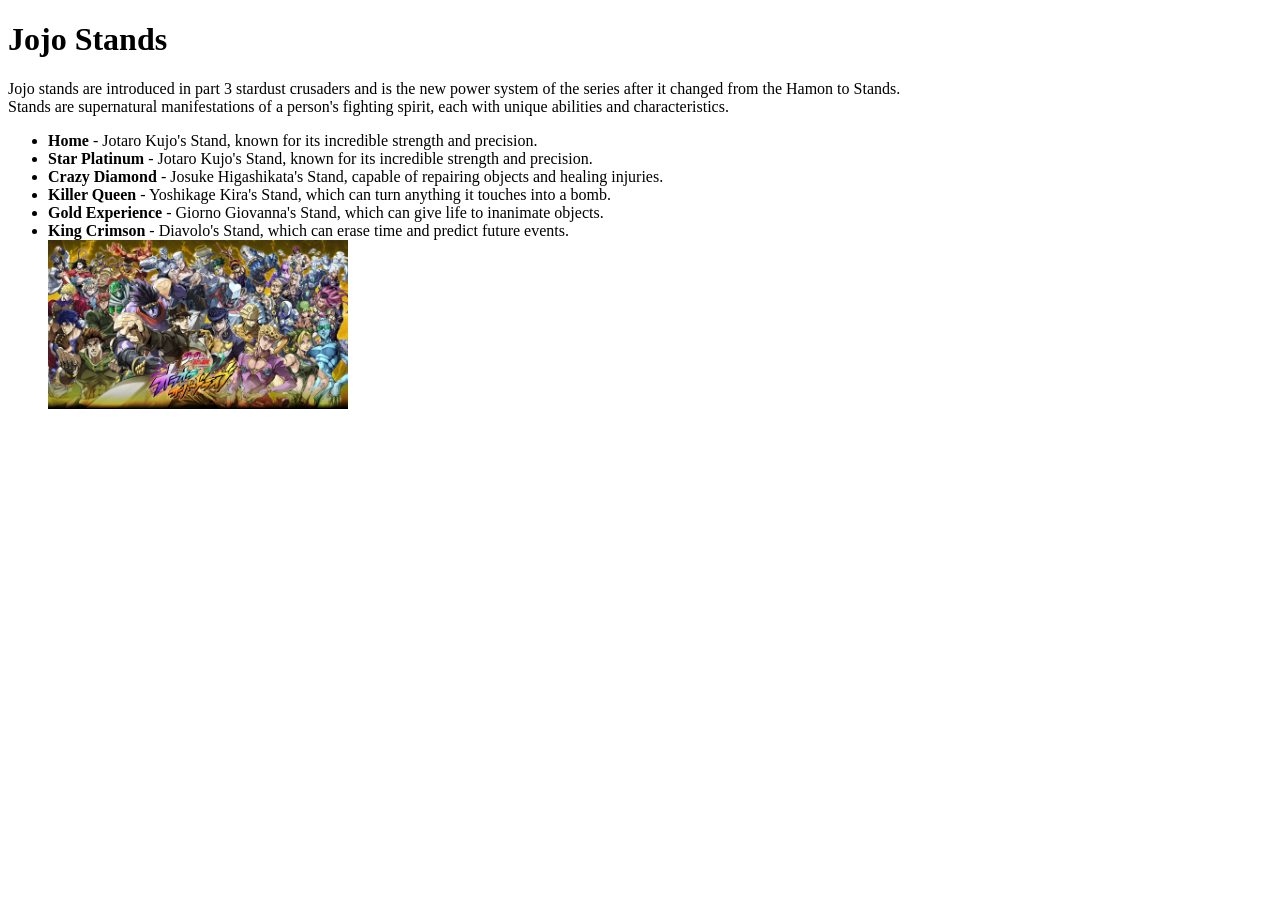
==== index.html @ 188b7add "Fixed the navigation made it work" ====
<!DOCTYPE html>
<html lang="en">
<head>
    <meta charset="UTF-8">
    <meta name="viewport" content="width=device-width, initial-scale=1.0">
    <title>Jojo Stands</title>
</head>
<body>
    <h1>Jojo Stands</h1>
    Jojo stands are introduced in part 3 stardust crusaders and is the new power system of the series after it changed from the Hamon to Stands.<br>
    Stands are supernatural manifestations of a person's fighting spirit, each with unique abilities and characteristics. 
    
    
    <ul>
        <li><strong>Home</strong> - Jotaro Kujo's Stand, known for its incredible strength and precision.</li>
        <li><strong>Star Platinum</strong> - Jotaro Kujo's Stand, known for its incredible strength and precision.</li>
        <li><strong>Crazy Diamond</strong> - Josuke Higashikata's Stand, capable of repairing objects and healing injuries.</li>
        <li><strong>Killer Queen</strong> - Yoshikage Kira's Stand, which can turn anything it touches into a bomb.</li>
        <li><strong>Gold Experience</strong> - Giorno Giovanna's Stand, which can give life to inanimate objects.</li>
        <li><strong>King Crimson</strong> - Diavolo's Stand, which can erase time and predict future events.</li>


        <img src="JoJoOraDora.png" alt="JoJo OraDora" style="width:300px;height:auto;">
    </ul>








    </body>







</html>
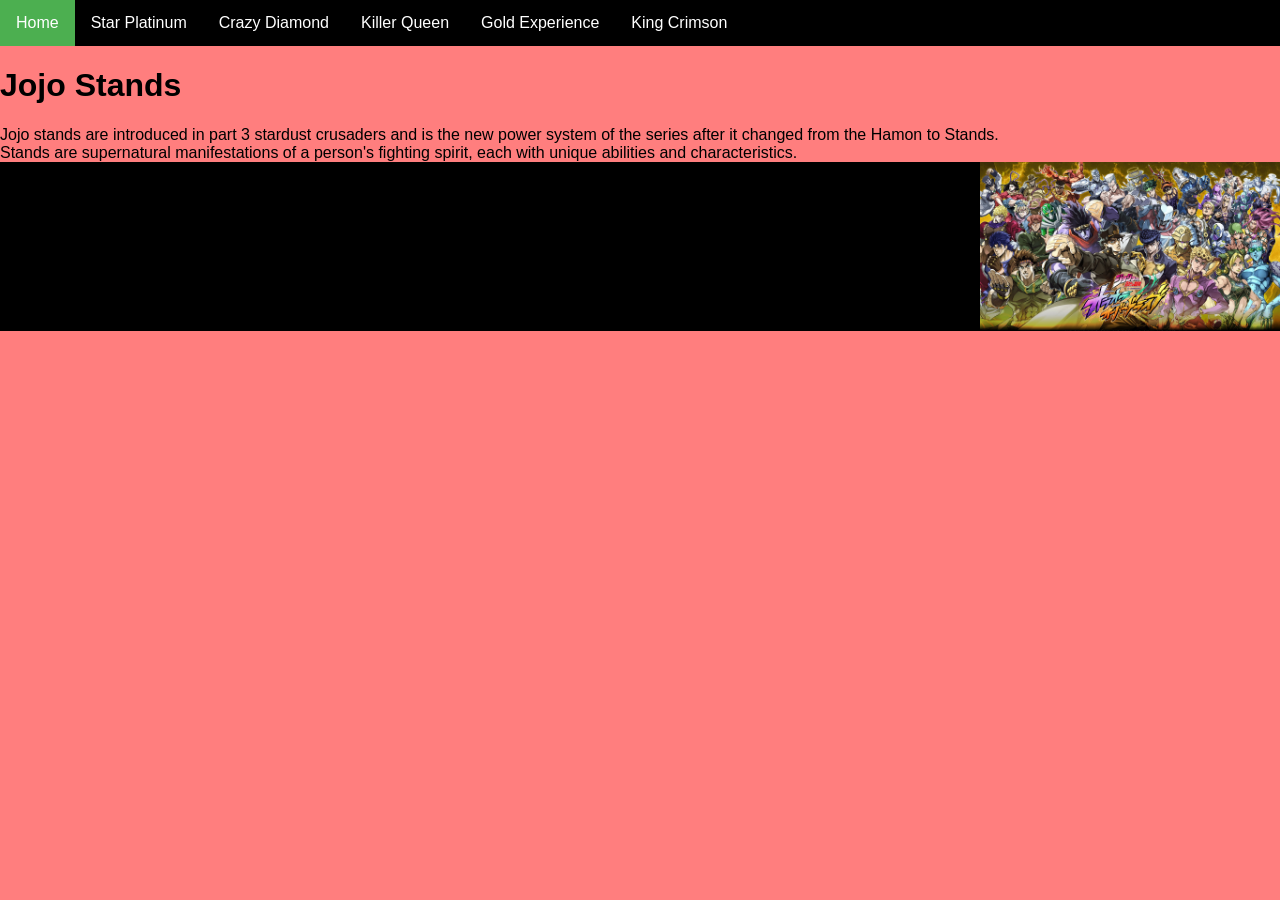
==== commit e182a7ca: "star platnium info added information and style css for star platnium" ====
--- a/index.html
+++ b/index.html
@@ -4,9 +4,25 @@
     <meta charset="UTF-8">
     <meta name="viewport" content="width=device-width, initial-scale=1.0">
     <title>Jojo Stands</title>
+
+ <meta charset="UTF-8">
+    <meta name="viewport" content="width=device-width, initial-scale=1.0">
+    <title>Jojo Stands</title>
+<link rel="stylesheet" href="style.css">
 </head>
 <body>
-    <h1>Jojo Stands</h1>
+    <ul>
+  <li><a class="active" href="index.html">Home</a></li>
+  <li><a  href="star platinum.html">Star Platinum</a></li>
+  <li><a  href="crazy diamond.html">Crazy Diamond</a></li>
+  <li><a  href="killer queen.html">Killer Queen</a></li>
+  <li><a href="gold experience.html">Gold Experience</a></li>
+  <li><a href="king crimson.html">King Crimson</a></li>
+
+</ul>
+
+
+<h1>Jojo Stands</h1>
     Jojo stands are introduced in part 3 stardust crusaders and is the new power system of the series after it changed from the Hamon to Stands.<br>
     Stands are supernatural manifestations of a person's fighting spirit, each with unique abilities and characteristics. 
     
@@ -20,7 +36,11 @@
         <li><strong>King Crimson</strong> - Diavolo's Stand, which can erase time and predict future events.</li>
 
 
-        <img src="JoJoOraDora.png" alt="JoJo OraDora" style="width:300px;height:auto;">
+        <img src="JoJoOraDora.png" alt="JoJo OraDora" style="width: 300px; height: auto;">
+  
+  
+  
+  
     </ul>
 
 
@@ -30,7 +50,13 @@
 
 
 
-    </body>
+
+
+
+
+</body>
+
+
 
 
 
--- a/style.css
+++ b/style.css
@@ -0,0 +1,36 @@
+/* style.css */
+body {
+  font-family: Arial, sans-serif;
+  background-color: #ff7e7e;
+  margin: 0;
+  padding: 0;
+} 
+
+h2, p {
+  margin: 20px;
+}
+
+ul {
+  list-style-type: none;
+  margin: 0;
+  padding: 0;
+  background-color: #000000;
+  display: flex;
+}
+
+ul li a {
+  display: block;
+  color: rgb(255, 255, 255);
+  padding: 14px 16px;
+  text-decoration: none;
+}
+
+ul li a:hover {
+  background-color: #ff0000;
+}
+
+ul li a.active {
+  background-color: #4CAF50;
+}
+
+/* End of style.css */
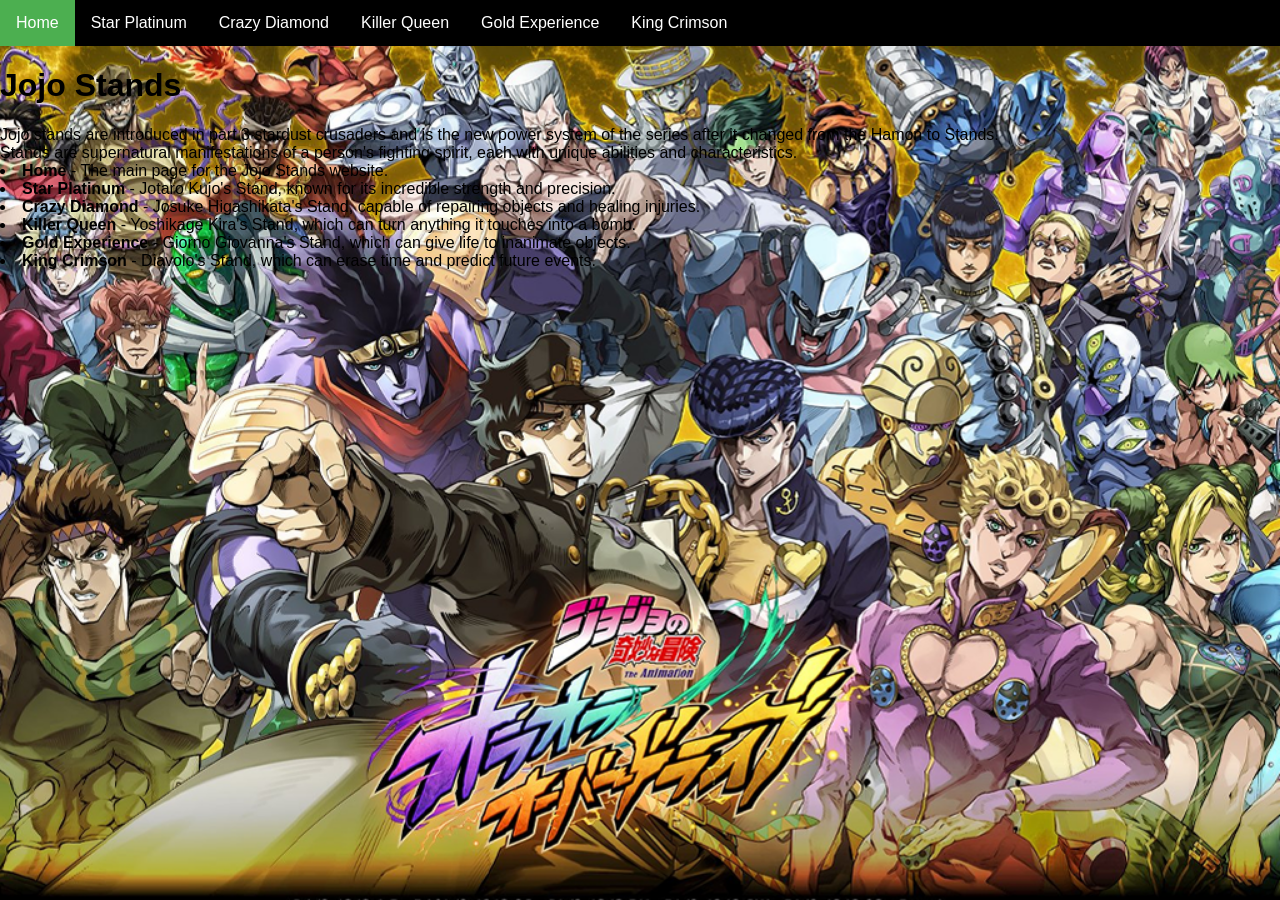
==== commit 68450247: "Added images for star plat and homepage fixed black bar" ====
--- a/index.html
+++ b/index.html
@@ -8,7 +8,8 @@
  <meta charset="UTF-8">
     <meta name="viewport" content="width=device-width, initial-scale=1.0">
     <title>Jojo Stands</title>
-<link rel="stylesheet" href="style.css">
+<link rel="stylesheet" href="style.css" href="index.css">
+<link rel="stylesheet" href="index.css">
 </head>
 <body>
     <ul>
@@ -27,8 +28,8 @@
     Stands are supernatural manifestations of a person's fighting spirit, each with unique abilities and characteristics. 
     
     
-    <ul>
-        <li><strong>Home</strong> - Jotaro Kujo's Stand, known for its incredible strength and precision.</li>
+
+        <li><strong>Home</strong> - The main page for the Jojo Stands website.</li>
         <li><strong>Star Platinum</strong> - Jotaro Kujo's Stand, known for its incredible strength and precision.</li>
         <li><strong>Crazy Diamond</strong> - Josuke Higashikata's Stand, capable of repairing objects and healing injuries.</li>
         <li><strong>Killer Queen</strong> - Yoshikage Kira's Stand, which can turn anything it touches into a bomb.</li>
@@ -36,15 +37,12 @@
         <li><strong>King Crimson</strong> - Diavolo's Stand, which can erase time and predict future events.</li>
 
 
-        <img src="JoJoOraDora.png" alt="JoJo OraDora" style="width: 300px; height: auto;">
+        
   
   
   
   
-    </ul>
-
-
-
+ 
 
 
 
--- a/index.css
+++ b/index.css
@@ -0,0 +1,46 @@
+/* style.css */
+body {
+  font-family: Arial, sans-serif;
+  background-color: #ffffff;
+  margin: 0;
+  padding: 0;
+
+
+
+  background-image: url("JoJoOraDora.png"); /* Replace with your image path */
+  background-repeat: no-repeat; /* Prevents the image from tiling */
+  background-size: cover;      /* Scales the image to cover the entire element */
+  background-position: center; /* Centers the image */
+  background-attachment: fixed; /* Keeps the image fixed during scrolling (optional parallax effect) */
+}
+
+
+h2, p {
+  margin: 20px;
+}
+
+ul {
+  list-style-type: none;
+  margin: 0;
+  padding: 0;
+  background-color: #000000;
+  display: flex;
+}
+
+ul li a {
+  display: block;
+  color: white;
+  padding: 14px 16px;
+  text-decoration: none;
+}
+
+ul li a:hover {
+  background-color: #ff0000;
+}
+
+ul li a.active {
+  background-color: #4CAF50;
+}
+
+/* End of style.css */
+
--- a/index.css
+++ b/index.css
@@ -0,0 +1,46 @@
+/* style.css */
+body {
+  font-family: Arial, sans-serif;
+  background-color: #ffffff;
+  margin: 0;
+  padding: 0;
+
+
+
+  background-image: url("JoJoOraDora.png"); /* Replace with your image path */
+  background-repeat: no-repeat; /* Prevents the image from tiling */
+  background-size: cover;      /* Scales the image to cover the entire element */
+  background-position: center; /* Centers the image */
+  background-attachment: fixed; /* Keeps the image fixed during scrolling (optional parallax effect) */
+}
+
+
+h2, p {
+  margin: 20px;
+}
+
+ul {
+  list-style-type: none;
+  margin: 0;
+  padding: 0;
+  background-color: #000000;
+  display: flex;
+}
+
+ul li a {
+  display: block;
+  color: white;
+  padding: 14px 16px;
+  text-decoration: none;
+}
+
+ul li a:hover {
+  background-color: #ff0000;
+}
+
+ul li a.active {
+  background-color: #4CAF50;
+}
+
+/* End of style.css */
+
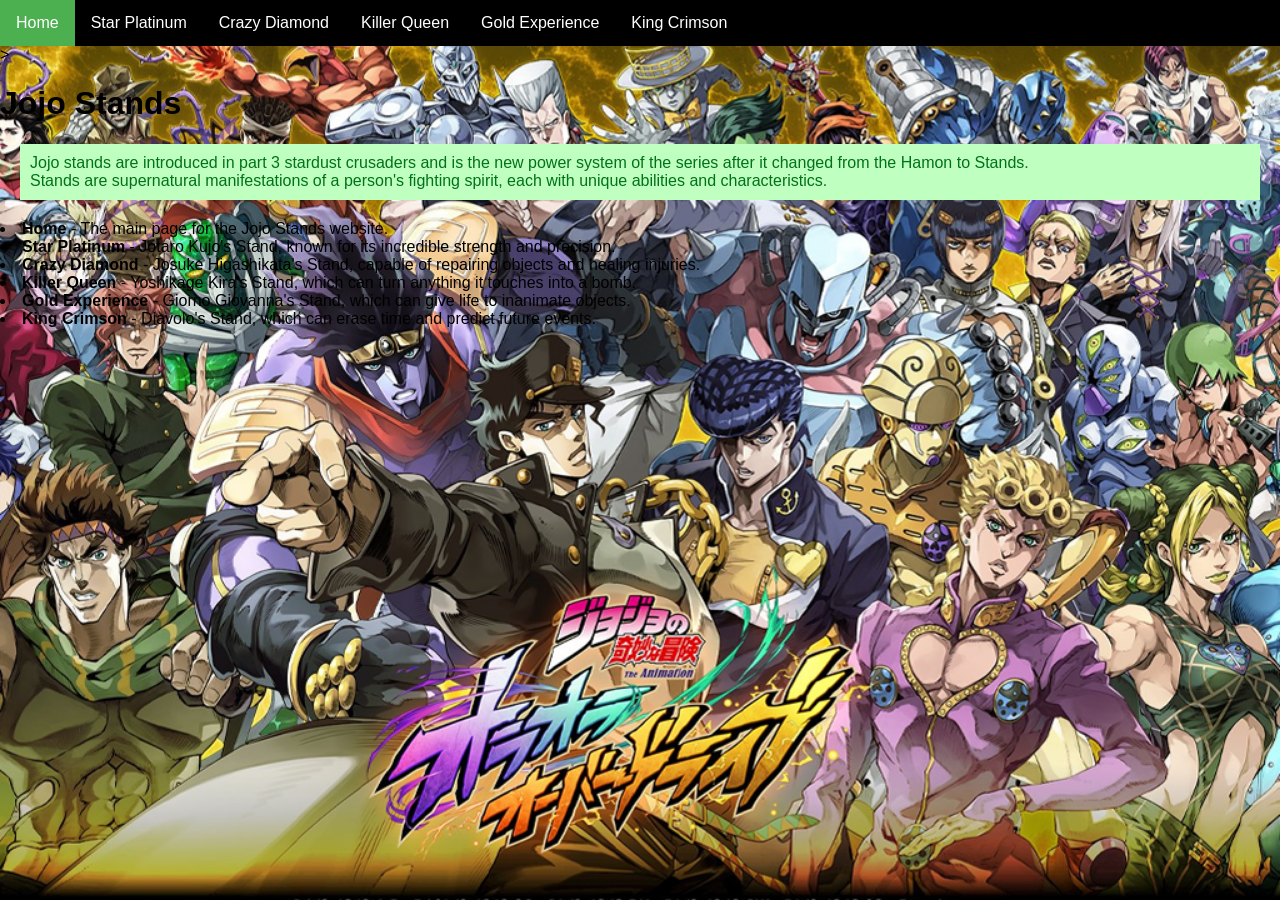
==== commit 7eb3cbad: "added info to all characters Need new homepage because hard to read" ====
--- a/index.html
+++ b/index.html
@@ -14,27 +14,27 @@
 <body>
     <ul>
   <li><a class="active" href="index.html">Home</a></li>
-  <li><a  href="star platinum.html">Star Platinum</a></li>
-  <li><a  href="crazy diamond.html">Crazy Diamond</a></li>
-  <li><a  href="killer queen.html">Killer Queen</a></li>
-  <li><a href="gold experience.html">Gold Experience</a></li>
-  <li><a href="king crimson.html">King Crimson</a></li>
+  <li><a  href="starplatinum.html">Star Platinum</a></li>
+  <li><a  href="crazydiamond.html">Crazy Diamond</a></li>
+  <li><a  href="killerqueen.html">Killer Queen</a></li>
+  <li><a href="goldexperience.html">Gold Experience</a></li>
+  <li><a href="kingcrimson.html">King Crimson</a></li>
 
 </ul>
 
 
-<h1>Jojo Stands</h1>
-    Jojo stands are introduced in part 3 stardust crusaders and is the new power system of the series after it changed from the Hamon to Stands.<br>
-    Stands are supernatural manifestations of a person's fighting spirit, each with unique abilities and characteristics. 
+><h1>Jojo Stands</h1>
+    <p class="text-block">Jojo stands are introduced in part 3 stardust crusaders and is the new power system of the series after it changed from the Hamon to Stands.<br>
+    Stands are supernatural manifestations of a person's fighting spirit, each with unique abilities and characteristics. </p>
     
     
 
-        <li><strong>Home</strong> - The main page for the Jojo Stands website.</li>
+       <li><strong>Home</strong> - The main page for the Jojo Stands website.</li>
         <li><strong>Star Platinum</strong> - Jotaro Kujo's Stand, known for its incredible strength and precision.</li>
         <li><strong>Crazy Diamond</strong> - Josuke Higashikata's Stand, capable of repairing objects and healing injuries.</li>
         <li><strong>Killer Queen</strong> - Yoshikage Kira's Stand, which can turn anything it touches into a bomb.</li>
         <li><strong>Gold Experience</strong> - Giorno Giovanna's Stand, which can give life to inanimate objects.</li>
-        <li><strong>King Crimson</strong> - Diavolo's Stand, which can erase time and predict future events.</li>
+        <li><strong>King Crimson</strong> - Diavolo's Stand, which can erase time and predict future events.</li> 
 
 
         
--- a/index.css
+++ b/index.css
@@ -12,6 +12,15 @@
   background-size: cover;      /* Scales the image to cover the entire element */
   background-position: center; /* Centers the image */
   background-attachment: fixed; /* Keeps the image fixed during scrolling (optional parallax effect) */
+
+  .text-block {
+    background-color: rgb(191, 255, 191); /* Covers full block width */
+    color: rgb(0, 114, 25);
+    padding: 10px;               /* Adds space around text */ }
+
+
+
+
 }
 
 
--- a/index.css
+++ b/index.css
@@ -12,6 +12,15 @@
   background-size: cover;      /* Scales the image to cover the entire element */
   background-position: center; /* Centers the image */
   background-attachment: fixed; /* Keeps the image fixed during scrolling (optional parallax effect) */
+
+  .text-block {
+    background-color: rgb(191, 255, 191); /* Covers full block width */
+    color: rgb(0, 114, 25);
+    padding: 10px;               /* Adds space around text */ }
+
+
+
+
 }
 
 
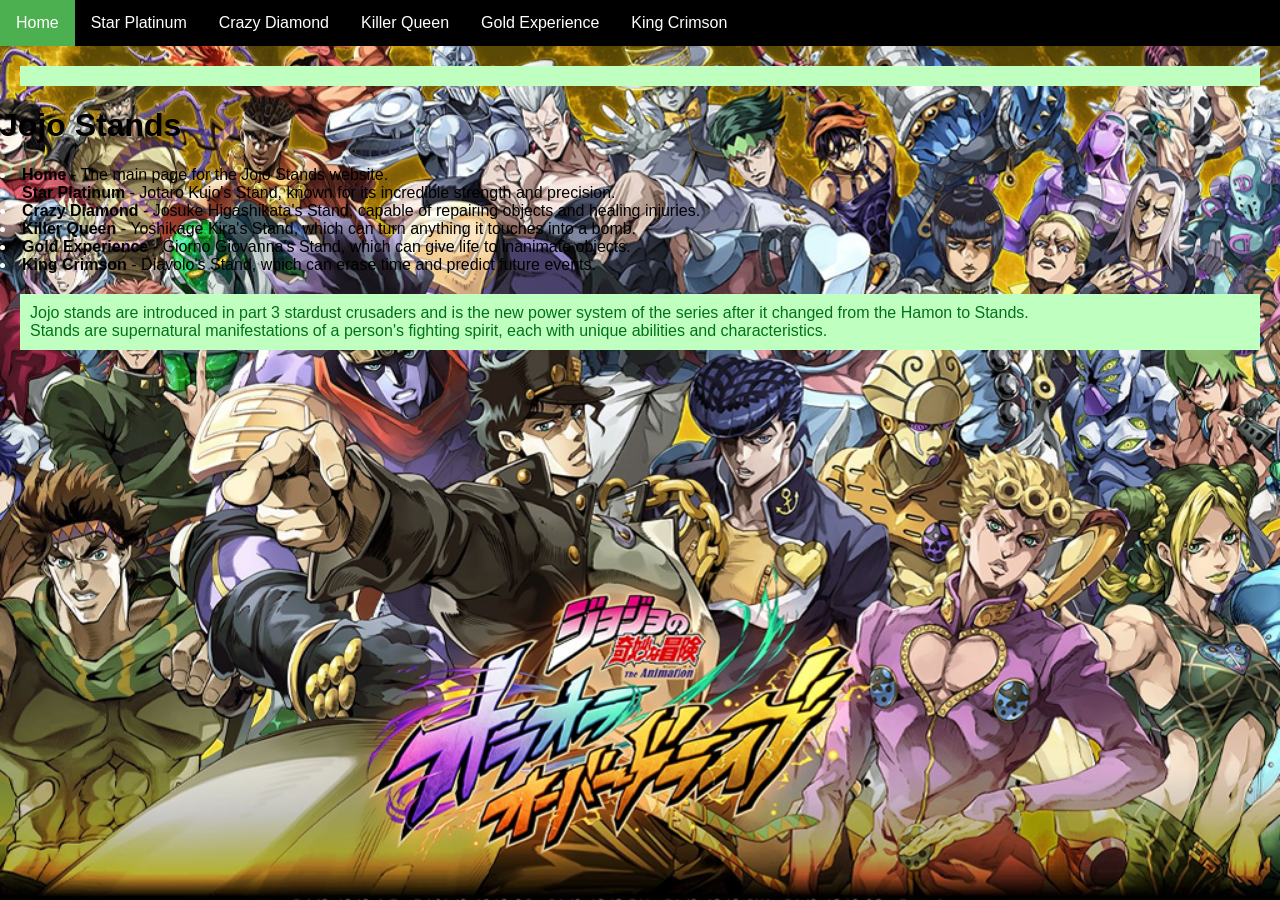
==== commit 08916fa6: "home page almost done" ====
--- a/index.html
+++ b/index.html
@@ -23,9 +23,8 @@
 </ul>
 
 
-><h1>Jojo Stands</h1>
-    <p class="text-block">Jojo stands are introduced in part 3 stardust crusaders and is the new power system of the series after it changed from the Hamon to Stands.<br>
-    Stands are supernatural manifestations of a person's fighting spirit, each with unique abilities and characteristics. </p>
+<p class="text-block"><h1>Jojo Stands</h1></p>
+    
     
     
 
@@ -37,7 +36,8 @@
         <li><strong>King Crimson</strong> - Diavolo's Stand, which can erase time and predict future events.</li> 
 
 
-        
+        <p class="text-block">Jojo stands are introduced in part 3 stardust crusaders and is the new power system of the series after it changed from the Hamon to Stands.<br>
+    Stands are supernatural manifestations of a person's fighting spirit, each with unique abilities and characteristics. </p>
   
   
   
--- a/index.css
+++ b/index.css
@@ -51,5 +51,16 @@
   background-color: #4CAF50;
 }
 
+
+li::marker {
+  color: white;
+  background: red; /* Works in some browsers */
+}
+
+
+
+
+
+
 /* End of style.css */
 
--- a/index.css
+++ b/index.css
@@ -51,5 +51,16 @@
   background-color: #4CAF50;
 }
 
+
+li::marker {
+  color: white;
+  background: red; /* Works in some browsers */
+}
+
+
+
+
+
+
 /* End of style.css */
 
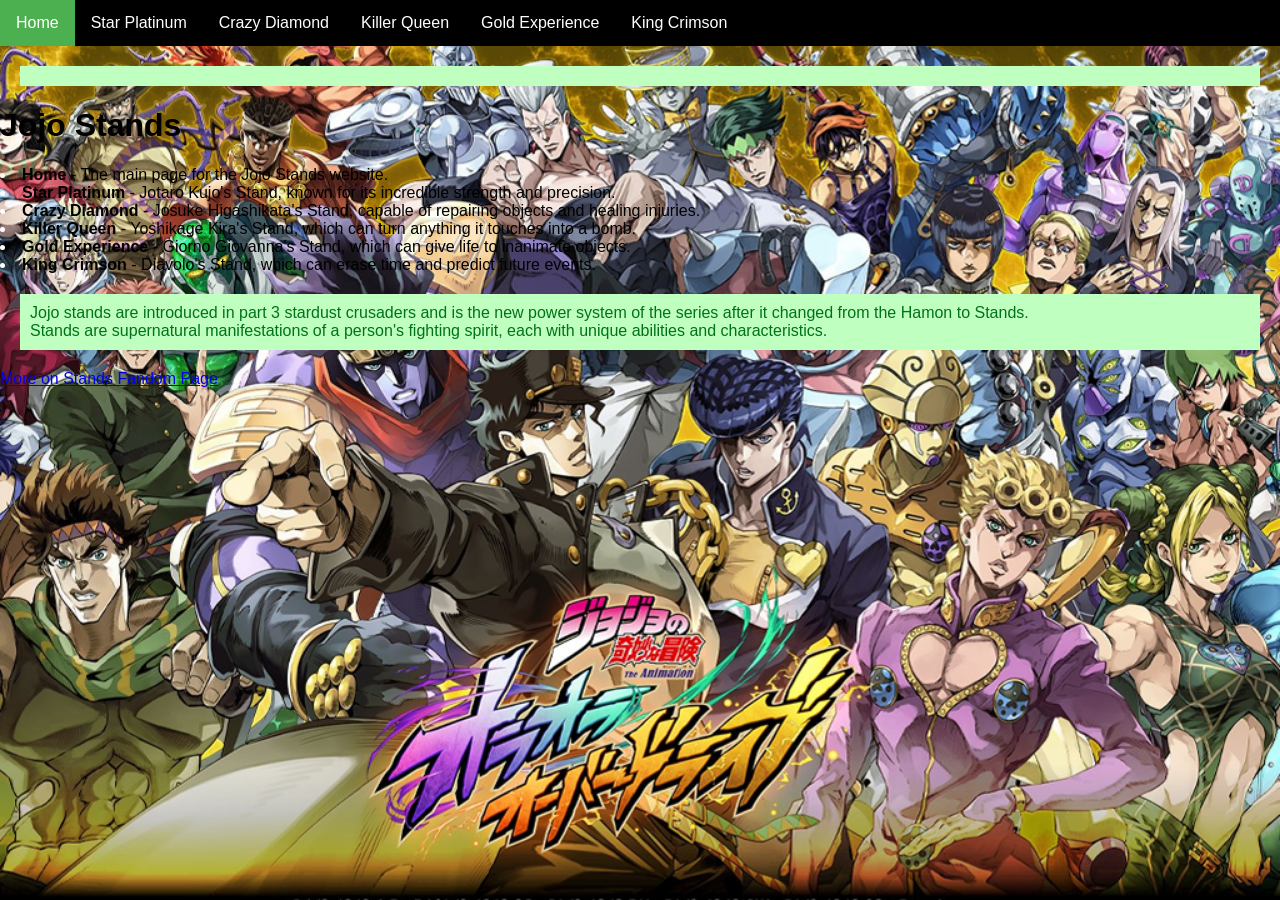
==== commit 51e9dff2: "added links" ====
--- a/index.html
+++ b/index.html
@@ -39,7 +39,9 @@
         <p class="text-block">Jojo stands are introduced in part 3 stardust crusaders and is the new power system of the series after it changed from the Hamon to Stands.<br>
     Stands are supernatural manifestations of a person's fighting spirit, each with unique abilities and characteristics. </p>
   
-  
+ <a href="https://jojo.fandom.com/wiki/Stands">More on Stands Fandom Page</a>
+ 
+    <link rel="stylesheet" href="index.css">
   
   
  
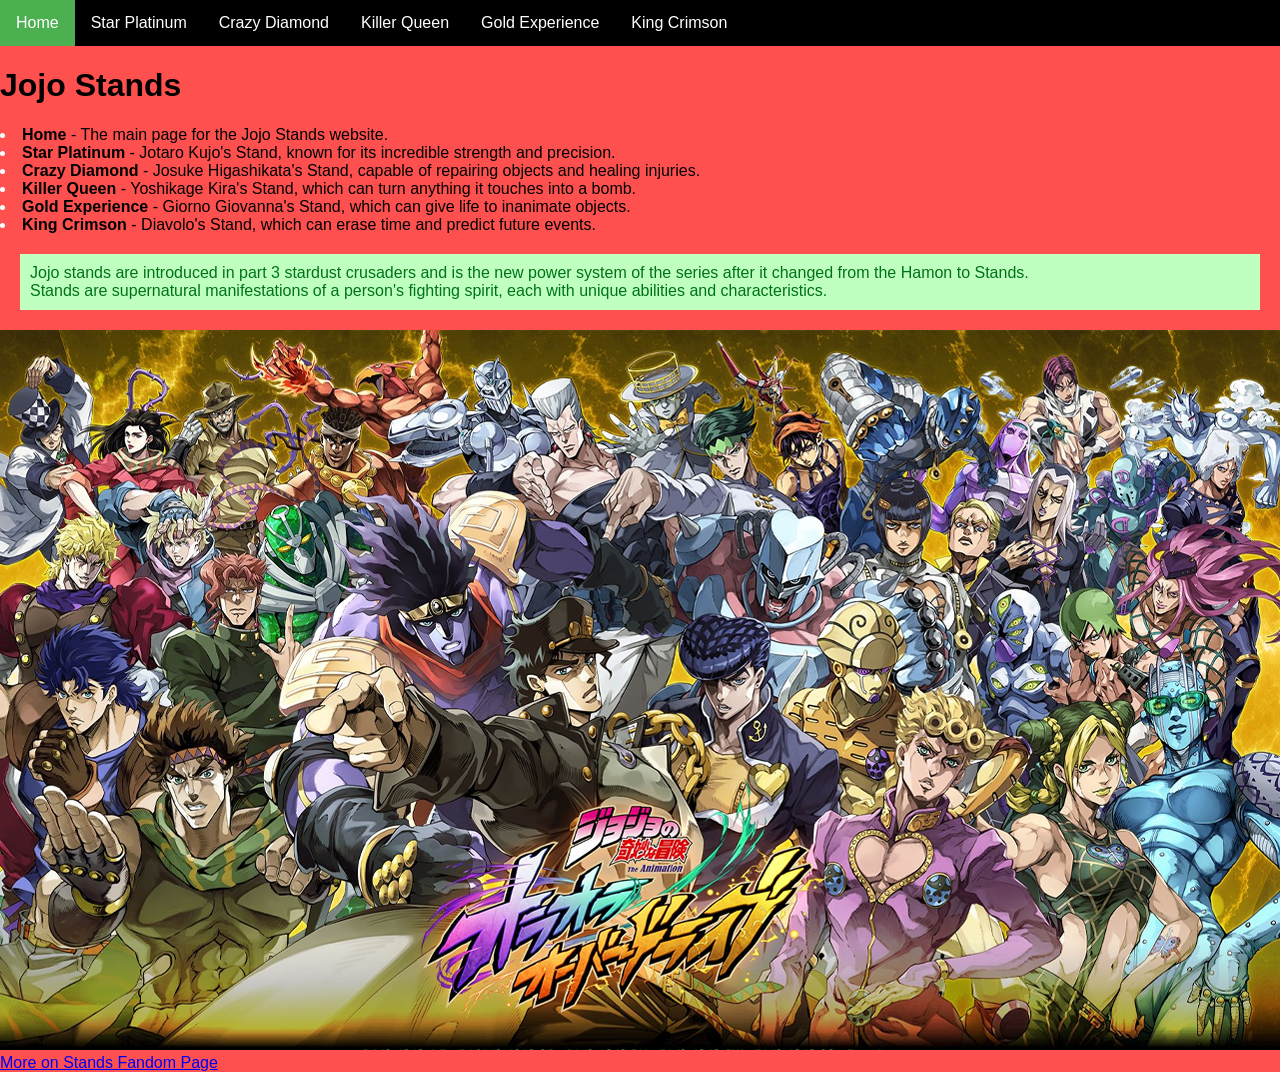
==== commit 0cbdad22: "Made home page more clear could not see list text" ====
--- a/index.html
+++ b/index.html
@@ -23,7 +23,7 @@
 </ul>
 
 
-<p class="text-block"><h1>Jojo Stands</h1></p>
+<h1>Jojo Stands</h1></p>
     
     
     
@@ -38,7 +38,7 @@
 
         <p class="text-block">Jojo stands are introduced in part 3 stardust crusaders and is the new power system of the series after it changed from the Hamon to Stands.<br>
     Stands are supernatural manifestations of a person's fighting spirit, each with unique abilities and characteristics. </p>
-  
+  <img src="JoJoOraDora.png" alt="Jojo Stands Logo" class="content-image">
  <a href="https://jojo.fandom.com/wiki/Stands">More on Stands Fandom Page</a>
  
     <link rel="stylesheet" href="index.css">
--- a/index.css
+++ b/index.css
@@ -1,13 +1,13 @@
 /* style.css */
 body {
   font-family: Arial, sans-serif;
-  background-color: #ffffff;
+  background-color: #ff5050;
   margin: 0;
   padding: 0;
 
 
 
-  background-image: url("JoJoOraDora.png"); /* Replace with your image path */
+  background-image: url(""); /* Replace with your image path */
   background-repeat: no-repeat; /* Prevents the image from tiling */
   background-size: cover;      /* Scales the image to cover the entire element */
   background-position: center; /* Centers the image */
--- a/index.css
+++ b/index.css
@@ -1,13 +1,13 @@
 /* style.css */
 body {
   font-family: Arial, sans-serif;
-  background-color: #ffffff;
+  background-color: #ff5050;
   margin: 0;
   padding: 0;
 
 
 
-  background-image: url("JoJoOraDora.png"); /* Replace with your image path */
+  background-image: url(""); /* Replace with your image path */
   background-repeat: no-repeat; /* Prevents the image from tiling */
   background-size: cover;      /* Scales the image to cover the entire element */
   background-position: center; /* Centers the image */
--- a/index.css
+++ b/index.css
@@ -1,13 +1,13 @@
 /* style.css */
 body {
   font-family: Arial, sans-serif;
-  background-color: #ffffff;
+  background-color: #ff5050;
   margin: 0;
   padding: 0;
 
 
 
-  background-image: url("JoJoOraDora.png"); /* Replace with your image path */
+  background-image: url(""); /* Replace with your image path */
   background-repeat: no-repeat; /* Prevents the image from tiling */
   background-size: cover;      /* Scales the image to cover the entire element */
   background-position: center; /* Centers the image */
